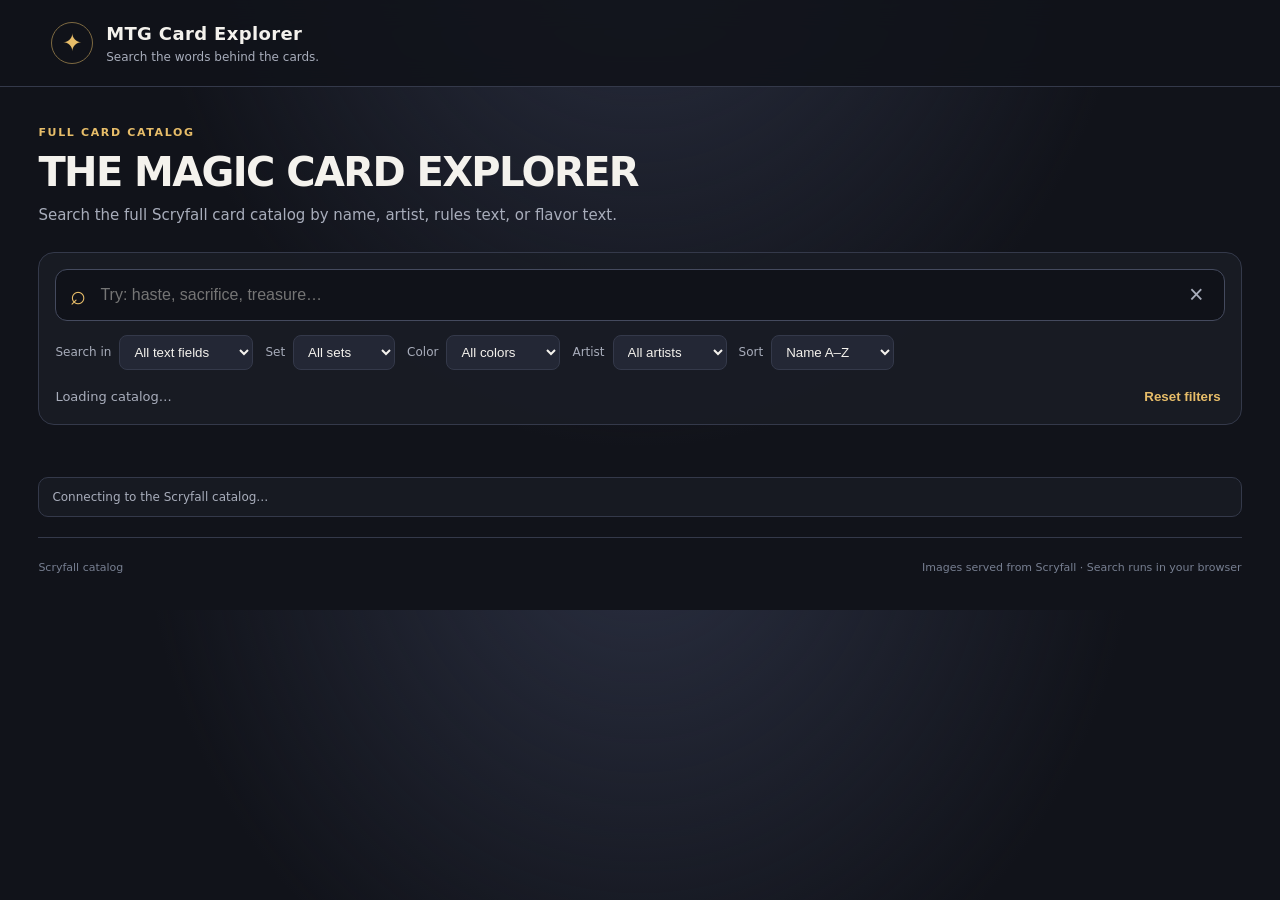
==== public/index.html @ 4f71cf9b "Add files via upload" ====
<!doctype html>
<!DOCTYPE html>

<html lang="en"><head><meta charset="utf-8"/><meta content="width=device-width,initial-scale=1" name="viewport"/><meta content="#101b35" name="theme-color"/><meta content="yes" name="apple-mobile-web-app-capable"/><meta content="MTG Explorer" name="apple-mobile-web-app-title"/><link href="site.webmanifest" rel="manifest"/><link href="[data-uri]" rel="icon" sizes="32x32" type="image/png"/><link href="[data-uri]" rel="apple-touch-icon" sizes="180x180"/><link href="[data-uri]" rel="apple-touch-icon-precomposed" sizes="180x180"/><title>MTG Card Explorer — Public Catalog</title><link href="styles.css?v=public1" rel="stylesheet"/></head>
<body><header class="top"><div class="brand"><div class="mana">✦</div><div><h1>MTG Card Explorer</h1><p>Search the words behind the cards.</p></div></div></header>
<main><section class="intro"><div><div class="eyebrow">FULL CARD CATALOG</div><h2>THE MAGIC CARD EXPLORER</h2><p>Search the full Scryfall card catalog by name, artist, rules text, or flavor text.</p></div></section>
<section class="controls"><label class="search"><span>⌕</span><input autocomplete="off" id="search" placeholder="Try: haste, sacrifice, treasure…" type="search"/><button aria-label="Clear search" id="clear" title="Clear search">×</button></label><div class="filters"><label>Search in<select id="scope"><option value="all">All text fields</option><option value="name">Card name</option><option value="text">Rules text</option><option value="flavor">Flavor text</option><option value="type">Card type</option><option value="artist">Artist</option></select></label><label>Set<select id="setFilter"><option value="">All sets</option></select></label><label>Color<select id="colorFilter"><option value="">All colors</option></select></label><label>Artist<select id="artistFilter"><option value="">All artists</option></select></label><label>Sort<select id="sort"><option value="name">Name A–Z</option><option value="name-desc">Name Z–A</option><option value="set">Set A–Z</option></select></label></div><div class="resultsbar"><span id="count">Loading catalog…</span><button class="textbtn" id="reset">Reset filters</button></div></section>
<section aria-live="polite" class="grid" id="grid"></section><div class="empty" hidden="" id="empty"><div class="emptyicon">⌕</div><h3>No cards found</h3><p>Try another word or clear one of the filters.</p></div><div class="sentinel" id="sentinel"></div>
<div class="catalogstatus" id="catalogStatus" role="status">Connecting to the Scryfall catalog…</div><footer><span id="catalogLabel">Scryfall catalog</span><span>Images served from Scryfall · Search runs in your browser</span></footer></main>
<div class="modal" hidden="" id="modal"><div class="shade" data-close="1"></div><article class="detail"><button aria-label="Show card image" class="viewmode" id="viewMode" type="button">▣ Image</button><button aria-label="Close card details" class="close" data-close="1">×</button><button aria-label="Previous card" class="navcard prev" id="prevCard">‹</button><button aria-label="Next card" class="navcard next" id="nextCard">›</button><div class="detailimage"><img alt="" id="detailImg"/></div><div class="detailbody"><div class="eyebrow" id="detailSet"></div><h2 id="detailName"></h2><div class="type" id="detailType"></div><h3>Rules text</h3><p class="cardtext" id="detailText"></p><div id="flavorBlock"><h3>Flavor text</h3><p class="flavor" id="detailFlavor"></p></div><div class="meta" id="detailMeta"></div></div></article></div>
<script src="app.js?v=public1"></script></body></html>
---- public/styles.css ----
*{box-sizing:border-box} :root{color-scheme:dark;--bg:#11131a;--panel:#1b1e28;--panel2:#232735;--text:#f4f2ed;--muted:#a8adbb;--line:#34394a;--gold:#e7bd69;--accent:#9fc8b4}body{margin:0;background:radial-gradient(ellipse at 50% -20%,#2b3042 0,transparent 55%),var(--bg);color:var(--text);font:15px/1.5 system-ui,-apple-system,Segoe UI,sans-serif}.top{display:flex;align-items:center;justify-content:space-between;gap:16px;padding:20px clamp(16px,4vw,54px);border-bottom:1px solid var(--line);background:#11131adf;position:sticky;top:0;z-index:5;backdrop-filter:blur(14px)}.brand{display:flex;align-items:center;gap:13px}.mana{display:grid;place-items:center;width:42px;height:42px;border:1px solid #7e6a42;border-radius:50%;color:var(--gold);font-size:24px}.brand h1{font-size:18px;margin:0;letter-spacing:.02em}.brand p{margin:1px 0 0;color:var(--muted);font-size:12px}.secondary,.textbtn{cursor:pointer;border:1px solid var(--line);background:var(--panel2);color:var(--text);padding:10px 14px;border-radius:10px;font-weight:650}.secondary:hover{border-color:var(--gold)}main{max-width:1500px;margin:auto;padding:0 clamp(14px,3vw,40px)}.intro{padding:38px 0 25px;display:flex;justify-content:space-between}.eyebrow{font-size:11px;letter-spacing:.15em;font-weight:800;color:var(--gold)}.intro h2{font-size:clamp(25px,4vw,40px);letter-spacing:-.04em;line-height:1.12;margin:8px 0 10px}.intro p{margin:0;color:var(--muted);max-width:660px}.controls{background:#191c25e8;border:1px solid var(--line);padding:16px;border-radius:16px;margin-bottom:22px}.search{display:flex;align-items:center;gap:12px;background:#101219;border:1px solid #444a5e;border-radius:12px;padding:0 14px;height:52px}.search span{font-size:27px;color:var(--gold)}.search input{min-width:0;flex:1;background:transparent;border:0;outline:0;color:var(--text);font-size:16px}.search button{border:0;background:transparent;color:var(--muted);font-size:25px;cursor:pointer}.filters{display:flex;gap:12px;flex-wrap:wrap;margin-top:14px}.filters label{display:flex;align-items:center;gap:8px;color:var(--muted);font-size:12px}.filters select{background:var(--panel2);border:1px solid var(--line);color:var(--text);border-radius:8px;padding:8px 27px 8px 10px;max-width:220px}.resultsbar{display:flex;align-items:center;justify-content:space-between;margin-top:15px;color:var(--muted);font-size:13px}.textbtn{border:0;background:transparent;color:var(--gold);padding:4px}.grid{display:grid;grid-template-columns:repeat(5,minmax(0,1fr));gap:18px}.card{min-width:0;background:linear-gradient(160deg,#202431,#171a22);border:1px solid #303648;border-radius:14px;padding:10px;cursor:pointer;transition:transform .15s,border-color .15s;overflow:hidden}.card:hover,.card:focus-visible{transform:translateY(-3px);border-color:#b99a5e;outline:none}.card img{width:100%;aspect-ratio:488/680;object-fit:contain;display:block;border-radius:8px;background:#0d0f14}.card .name{font-weight:750;line-height:1.25;margin:10px 2px 3px;font-size:14px}.card .set{font-size:11px;color:var(--gold);margin:0 2px 7px}.card .snippet{font-size:12px;color:#c4c8d2;line-height:1.4;margin:0 2px 4px;display:-webkit-box;-webkit-line-clamp:4;-webkit-box-orient:vertical;overflow:hidden;white-space:pre-line}.card .flavorsnippet{font-size:11px;color:#9da4b3;font-style:italic;margin:7px 2px 2px;display:-webkit-box;-webkit-line-clamp:2;-webkit-box-orient:vertical;overflow:hidden}.empty{text-align:center;padding:60px 20px;color:var(--muted)}.empty h3{color:var(--text);margin-bottom:0}.emptyicon{font-size:42px;color:var(--gold)}.sentinel{height:20px}footer{display:flex;justify-content:space-between;gap:14px;flex-wrap:wrap;border-top:1px solid var(--line);padding:22px 0 34px;color:#777f91;font-size:11px}.modal[hidden]{display:none}.modal{position:fixed;inset:0;z-index:10;display:grid;place-items:center;padding:20px}.shade{position:absolute;inset:0;background:#000c;backdrop-filter:blur(5px)}.detail{position:relative;display:grid;grid-template-columns:minmax(220px,360px) minmax(260px,440px);gap:25px;background:#1b1e28;border:1px solid #50566a;border-radius:18px;padding:24px;max-width:900px;width:min(100%,900px);max-height:90vh;overflow-y:auto;overflow-x:hidden;box-shadow:0 30px 100px #0009}.viewmode{display:none;position:absolute;left:12px;right:auto;top:12px;background:#2b3040;border:1px solid var(--line);color:white;border-radius:10px;padding:7px 9px;font-size:12px;font-weight:700;cursor:pointer;z-index:4}.viewmode:hover{border-color:var(--gold);color:var(--gold)}.close{position:absolute;right:12px;top:10px;background:#2b3040;border:1px solid var(--line);color:white;border-radius:50%;width:36px;height:36px;font-size:23px;cursor:pointer}.navcard{position:absolute;top:50%;transform:translateY(-50%);z-index:20;width:32px;height:46px;border:1px solid #50566a;background:#252a38e8;color:var(--text);border-radius:10px;font-size:34px;line-height:1;cursor:pointer;display:grid;place-items:center;box-shadow:0 8px 25px #0007}.navcard:hover:not(:disabled){border-color:var(--gold);color:var(--gold)}.navcard:disabled{opacity:.28;cursor:default}.navcard.prev{left:8px}.navcard.next{right:8px}.detailimage img{width:100%;display:block;border-radius:12px}.detailbody{padding:14px 8px 8px 0}.detailbody h2{font-size:28px;line-height:1.1;margin:7px 35px 8px 0}.type{color:#c6cbd7;margin-bottom:23px}.detailbody h3{font-size:12px;letter-spacing:.12em;text-transform:uppercase;color:var(--gold);margin:22px 0 7px}.cardtext{white-space:pre-line;margin:0}.flavor{white-space:pre-line;color:#b8bfcd;font-style:italic;margin:0}.meta{margin-top:22px;padding-top:15px;border-top:1px solid var(--line);font-size:12px;color:var(--muted)}@media(max-width:1150px){.grid{grid-template-columns:repeat(4,minmax(0,1fr))}}@media(max-width:900px){.navcard.prev{left:8px}.navcard.next{right:8px}}@media(max-width:820px){.grid{grid-template-columns:repeat(3,minmax(0,1fr));gap:12px}.intro{padding-top:27px}.detail{grid-template-columns:minmax(150px,40%) 1fr;gap:16px;padding:16px}.detailbody h2{font-size:22px}}@media(max-width:560px){.navcard{position:absolute;top:50%;bottom:auto;transform:translateY(-50%);width:30px;height:44px;font-size:30px;border-radius:9px}.navcard.prev{left:5px}.navcard.next{right:5px}.top{padding:12px 14px}.brand p{display:none}.brand h1{font-size:16px}.mana{width:35px;height:35px}.secondary{font-size:12px;padding:9px}.intro{padding:25px 0 20px}.controls{padding:11px}.filters{gap:8px}.filters label{flex:1;min-width:42%}.filters select{flex:1;min-width:0;max-width:none}.grid{grid-template-columns:repeat(2,minmax(0,1fr));gap:10px}.card{padding:7px;border-radius:11px}.card .name{font-size:13px}.card .snippet{-webkit-line-clamp:3}.detail{display:block;padding:14px;max-width:440px;width:min(100%,440px)}.detailimage{max-width:240px;margin:12px auto 18px}.detailbody{padding:0 5px 10px}.detailbody h2{margin-right:35px}.close{position:absolute;right:12px;top:10px;float:none;margin:0;z-index:8}}
.header-actions{display:flex;gap:9px;align-items:center;flex-wrap:wrap;justify-content:flex-end}.updatebtn{border-color:#7e6a42;color:#f0d49a}.catalogstatus{margin:10px 0 20px;padding:10px 13px;border:1px solid var(--line);border-radius:10px;background:#171a22;color:var(--muted);font-size:12px}.catalogstatus:empty{display:none}.sourcebadge{display:inline-block;border:1px solid #3c6658;color:#bce7d5;border-radius:5px;padding:1px 5px;font-size:9px;text-transform:uppercase;letter-spacing:.06em;margin:0 2px 5px}.card .printing{font-size:10px;color:#aeb6c7;margin:0 2px 6px}.card .snippet{white-space:pre-line}.@media(max-width:560px){.navcard{position:absolute;top:50%;bottom:auto;transform:translateY(-50%);width:30px;height:44px;font-size:30px;border-radius:9px}.navcard.prev{left:5px}.navcard.next{right:5px}.header-actions{gap:6px}.header-actions .secondary{padding:8px 9px;font-size:11px}.top{align-items:flex-start}.catalogstatus{font-size:11px}}

@media(max-width:560px){
  .modal{padding:5px}
  .viewmode{display:block}
  .detail.image-only{display:flex;align-items:center;justify-content:center;width:min(calc(100vw - 10px),420px);max-width:none;height:calc(100vh - 10px);max-height:calc(100vh - 10px);padding:10px;overflow:hidden}
  .detail.image-only .detailimage{width:100%;height:100%;max-width:none;margin:0;display:flex;align-items:center;justify-content:center}
  .detail.image-only .detailimage img{width:auto;max-width:100%;height:auto;max-height:100%;object-fit:contain;border-radius:10px}
  .detail.image-only .detailbody{display:none}
  .detail.image-only .navcard{z-index:6}
  .detail.image-only .close{position:absolute;right:12px;top:10px;z-index:8}
  .detail.image-only .viewmode{position:absolute;left:12px;right:auto;top:12px;z-index:8}
}

.collectiontoggle{display:flex!important;align-items:center;gap:8px!important;padding:7px 10px;border:1px solid #66583a;border-radius:9px;background:#28251e;color:#f0d49a!important;font-size:12px!important;font-weight:700;cursor:pointer}.collectiontoggle input{accent-color:#e7bd69;width:16px;height:16px;cursor:pointer}.ownedbadge{display:inline-block;border:1px solid #3c6658;color:#bce7d5;background:#192b26;border-radius:5px;padding:2px 6px;font-size:10px;font-weight:700;margin:0 2px 6px}
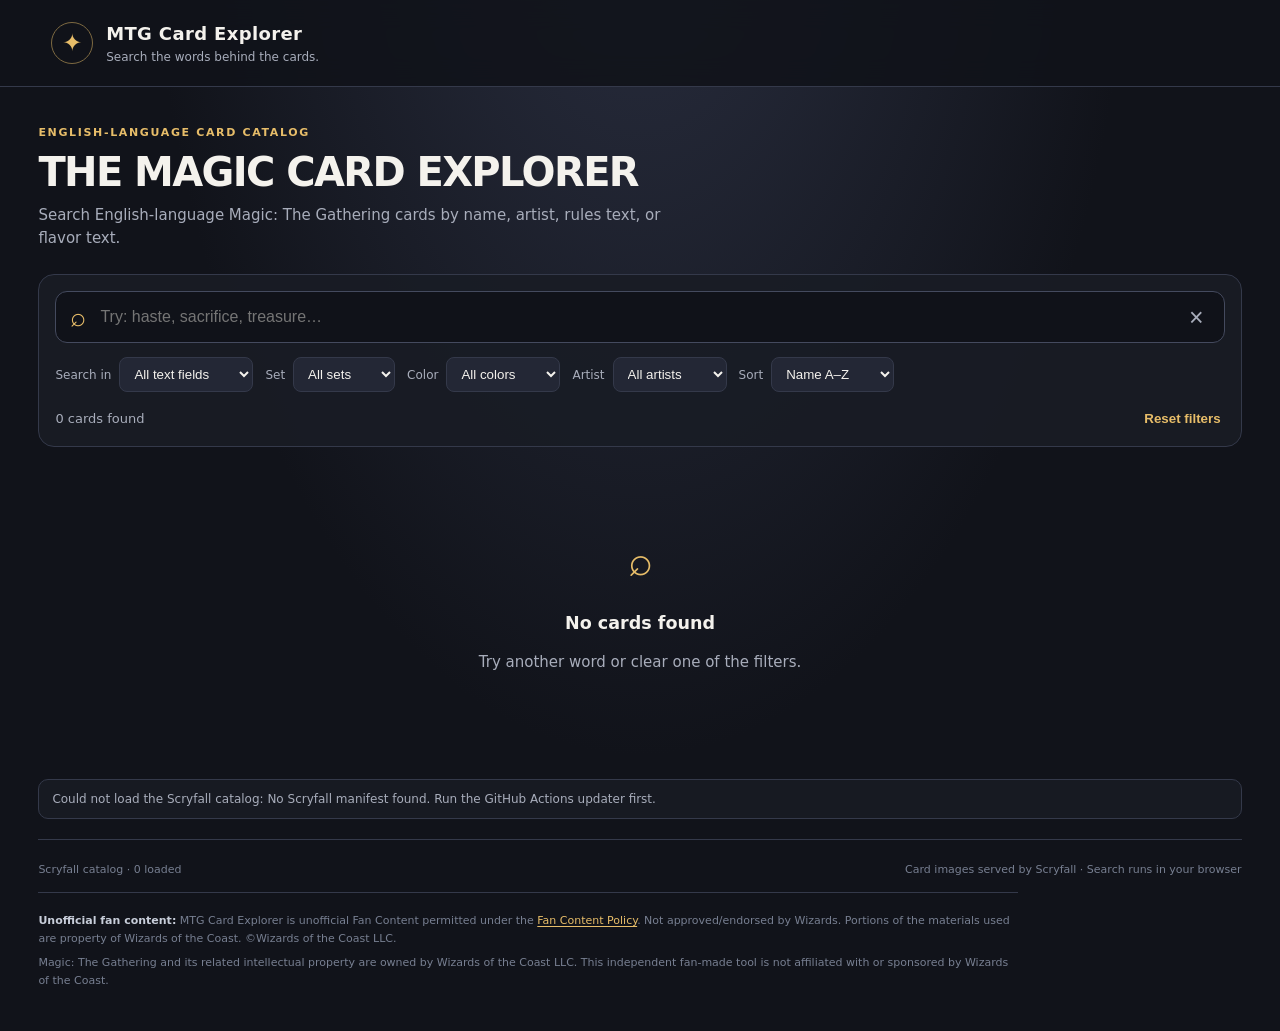
==== commit e09b3685: "Add files via upload" ====
--- a/public/index.html
+++ b/public/index.html
@@ -1,11 +1,17 @@
 <!doctype html>
-<!DOCTYPE html>
 
-<html lang="en"><head><meta charset="utf-8"/><meta content="width=device-width,initial-scale=1" name="viewport"/><meta content="#101b35" name="theme-color"/><meta content="yes" name="apple-mobile-web-app-capable"/><meta content="MTG Explorer" name="apple-mobile-web-app-title"/><link href="site.webmanifest" rel="manifest"/><link href="[data-uri]" rel="icon" sizes="32x32" type="image/png"/><link href="[data-uri]" rel="apple-touch-icon" sizes="180x180"/><link href="[data-uri]" rel="apple-touch-icon-precomposed" sizes="180x180"/><title>MTG Card Explorer — Public Catalog</title><link href="styles.css?v=public1" rel="stylesheet"/></head>
+<html lang="en"><head><meta charset="utf-8"/><meta content="width=device-width,initial-scale=1" name="viewport"/><meta content="#101b35" name="theme-color"/><meta name="description" content="Search English-language Magic: The Gathering cards by name, artist, rules text, and flavor text. Browse card details and images in your browser."/><meta property="og:type" content="website"/><meta property="og:title" content="MTG Card Explorer — Search the Words Behind the Cards"/><meta property="og:description" content="Search English-language Magic cards by name, artist, rules text, and flavor text."/><meta property="og:url" content="https://mtg-card-explorer.pages.dev/"/><meta property="og:image" content="https://mtg-card-explorer.pages.dev/social-preview.png"/><meta property="og:image:width" content="1200"/><meta property="og:image:height" content="630"/><meta property="og:image:alt" content="MTG Card Explorer — Search the words behind the cards."/><meta name="twitter:card" content="summary_large_image"/><meta name="twitter:title" content="MTG Card Explorer — Search the Words Behind the Cards"/><meta name="twitter:description" content="Search English-language Magic cards by name, artist, rules text, and flavor text."/><meta name="twitter:image" content="https://mtg-card-explorer.pages.dev/social-preview.png"/><meta content="yes" name="apple-mobile-web-app-capable"/><meta content="MTG Explorer" name="apple-mobile-web-app-title"/><link href="site.webmanifest" rel="manifest"/><link href="[data-uri]" rel="icon" sizes="32x32" type="image/png"/><link href="[data-uri]" rel="apple-touch-icon" sizes="180x180"/><link href="[data-uri]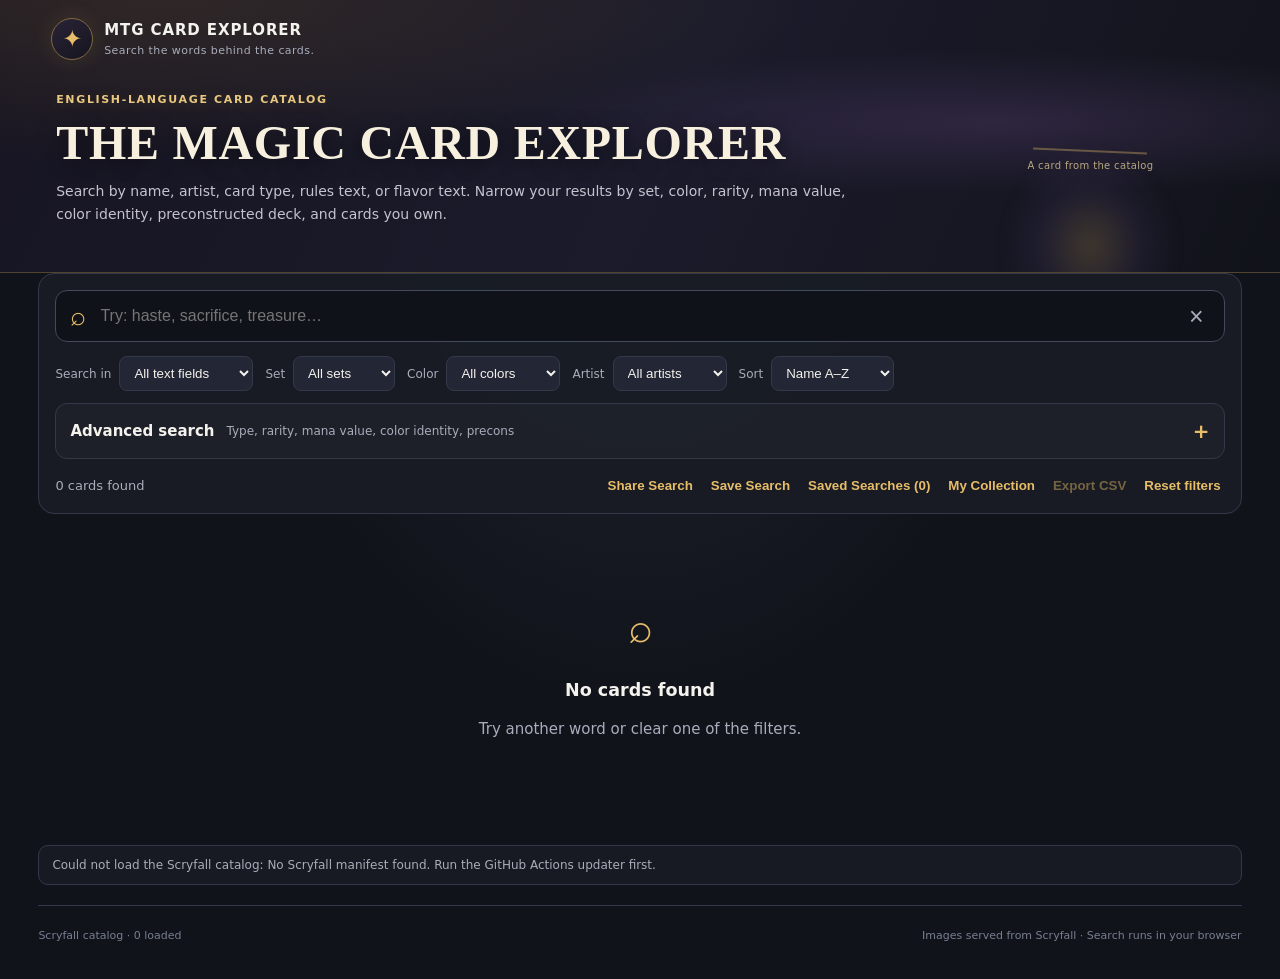
==== commit 222f7c1a: "Add files via upload" ====
--- a/public/index.html
+++ b/public/index.html
@@ -1,17 +1,27 @@
 <!doctype html>
+<!DOCTYPE html>
 
-<html lang="en"><head><meta charset="utf-8"/><meta content="width=device-width,initial-scale=1" name="viewport"/><meta content="#101b35" name="theme-color"/><meta name="description" content="Search English-language Magic: The Gathering cards by name, artist, rules text, and flavor text. Browse card details and images in your browser."/><meta property="og:type" content="website"/><meta property="og:title" content="MTG Card Explorer — Search the Words Behind the Cards"/><meta property="og:description" content="Search English-language Magic cards by name, artist, rules text, and flavor text."/><meta property="og:url" content="https://mtg-card-explorer.pages.dev/"/><meta property="og:image" content="https://mtg-card-explorer.pages.dev/social-preview.png"/><meta property="og:image:width" content="1200"/><meta property="og:image:height" content="630"/><meta property="og:image:alt" content="MTG Card Explorer — Search the words behind the cards."/><meta name="twitter:card" content="summary_large_image"/><meta name="twitter:title" content="MTG Card Explorer — Search the Words Behind the Cards"/><meta name="twitter:description" content="Search English-language Magic cards by name, artist, rules text, and flavor text."/><meta name="twitter:image" content="https://mtg-card-explorer.pages.dev/social-preview.png"/><meta content="yes" name="apple-mobile-web-app-capable"/><meta content="MTG Explorer" name="apple-mobile-web-app-title"/><link href="site.webmanifest" rel="manifest"/><link href="[data-uri]" rel="icon" sizes="32x32" type="image/png"/><link href="[data-uri]" rel="apple-touch-icon" sizes="180x180"/><link href="[data-uri]" rel="apple-touch-icon-precomposed" sizes="180x180"/><title>MTG Card Explorer — Public Catalog</title><link href="styles.css?v=public1" rel="stylesheet"/></head>
-<body><header class="top"><div class="brand"><div class="mana">✦</div><div><h1>MTG Card Explorer</h1><p>Search the words behind the cards.</p></div></div></header>
-<main><section class="intro"><div><div class="eyebrow">ENGLISH-LANGUAGE CARD CATALOG</div><h2>THE MAGIC CARD EXPLORER</h2><p>Search English-language Magic: The Gathering cards by name, artist, rules text, or flavor text.</p></div></section>
+<html lang="en"><head><meta charset="utf-8"/><meta content="width=device-width,initial-scale=1" name="viewport"/><meta content="#101b35" name="theme-color"/><meta content="yes" name="apple-mobile-web-app-capable"/><meta content="MTG Explorer" name="apple-mobile-web-app-title"/><link href="site.webmanifest" rel="manifest"/><link href="[data-uri]" rel="icon" sizes="32x32" type="image/png"/><link href="[data-uri]" rel="apple-touch-icon" sizes="180x180"/><link href="[data-uri]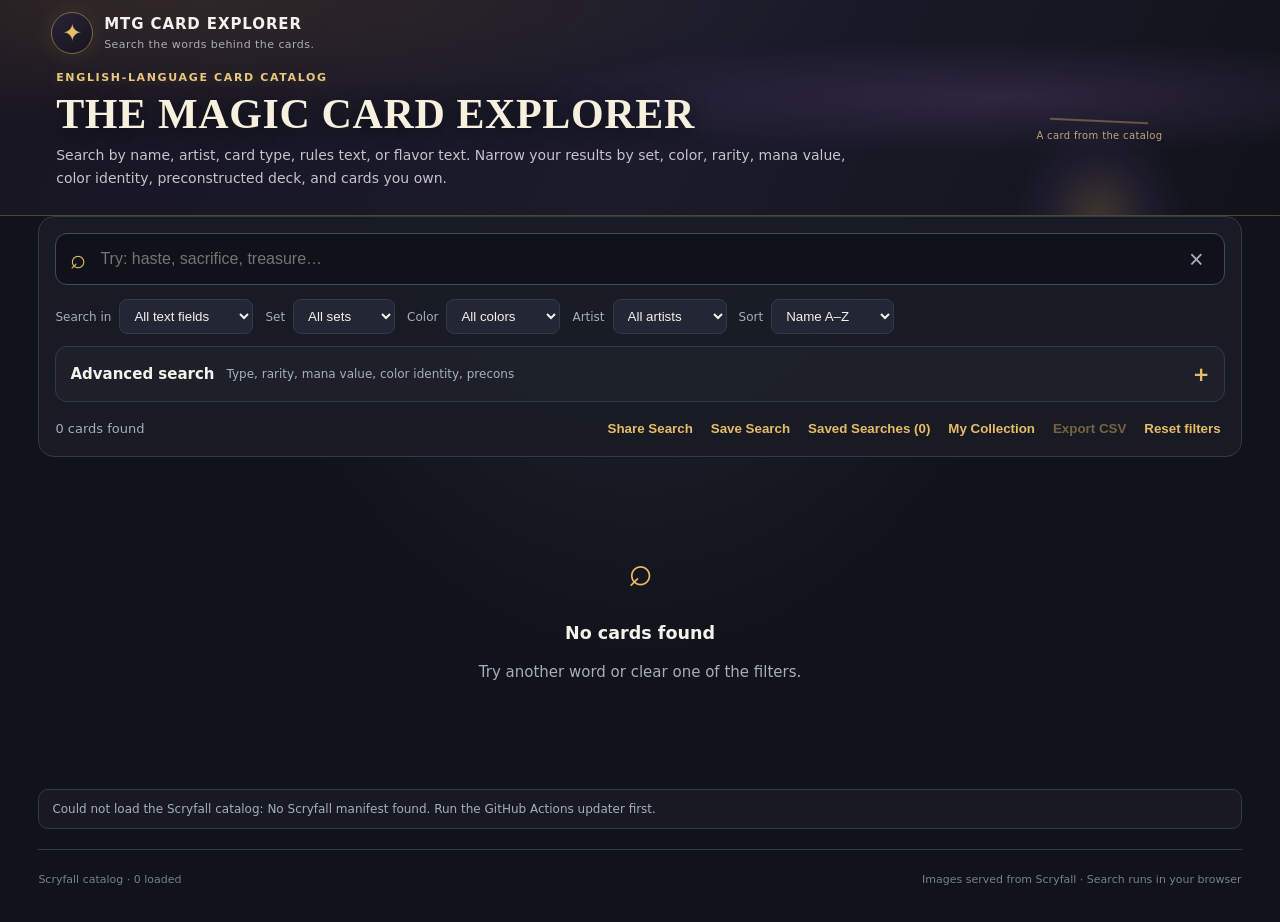
==== commit 0a094470: "Add files via upload" ====
--- a/public/index.html
+++ b/public/index.html
@@ -1,7 +1,7 @@
 <!doctype html>
 <!DOCTYPE html>
 
-<html lang="en"><head><meta charset="utf-8"/><meta content="width=device-width,initial-scale=1" name="viewport"/><meta content="#101b35" name="theme-color"/><meta content="yes" name="apple-mobile-web-app-capable"/><meta content="MTG Explorer" name="apple-mobile-web-app-title"/><link href="site.webmanifest" rel="manifest"/><link href="[data-uri]" rel="icon" sizes="32x32" type="image/png"/><link href="[data-uri]" rel="apple-touch-icon" sizes="180x180"/><link href="[data-uri]" rel="apple-touch-icon-precomposed" sizes="180x180"/><title>MTG Card Explorer — Public Catalog</title><link href="styles.css?v=hero20261119" rel="stylesheet"/></head>
+<html lang="en"><head><meta charset="utf-8"/><meta content="width=device-width,initial-scale=1" name="viewport"/><meta content="#101b35" name="theme-color"/><meta content="yes" name="apple-mobile-web-app-capable"/><meta content="MTG Explorer" name="apple-mobile-web-app-title"/><link href="site.webmanifest" rel="manifest"/><link href="[data-uri]" rel="icon" sizes="32x32" type="image/png"/><link href="[data-uri]" rel="apple-touch-icon" sizes="180x180"/><link href="[data-uri]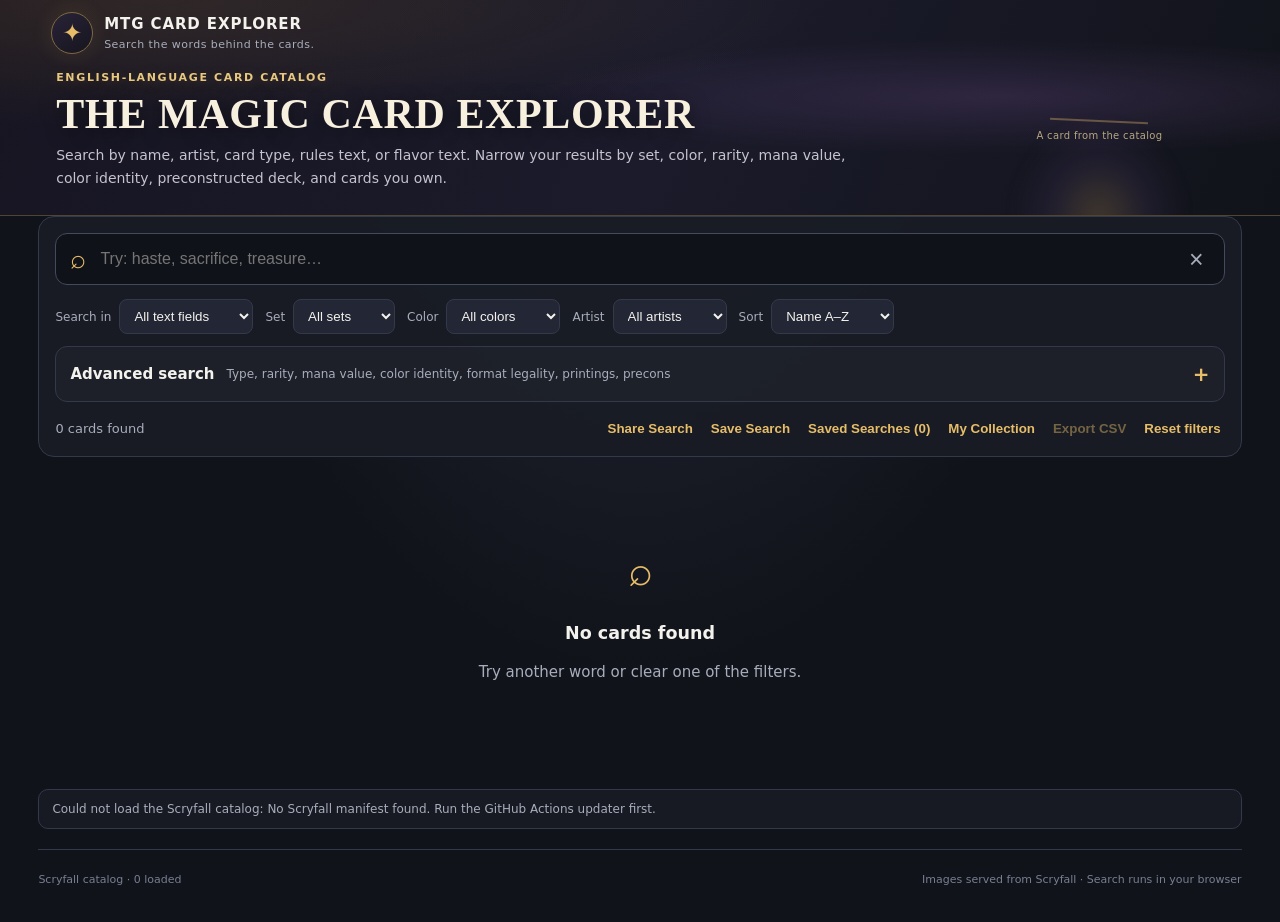
==== commit 6b3e208a: "Add files via upload" ====
--- a/public/index.html
+++ b/public/index.html
@@ -24,4 +24,4 @@
 <section aria-live="polite" class="grid" id="grid"></section><div class="empty" hidden="" id="empty"><div class="emptyicon">⌕</div><h3>No cards found</h3><p>Try another word or clear one of the filters.</p></div><div class="sentinel" id="sentinel"></div>
 <div class="catalogstatus" id="catalogStatus" role="status">Connecting to the Scryfall catalog…</div><footer><span id="catalogLabel">Scryfall catalog</span><span>Images served from Scryfall · Search runs in your browser</span></footer></main>
 <div class="modal" hidden="" id="modal"><div class="shade" data-close="1"></div><article class="detail"><button aria-label="Show card image" class="viewmode" id="viewMode" type="button">▣ Image</button><button aria-label="Close card details" class="close" data-close="1">×</button><button aria-label="Previous card" class="navcard prev" id="prevCard">‹</button><button aria-label="Next card" class="navcard next" id="nextCard">›</button><div class="detailimage"><img alt="" id="detailImg"/></div><div class="detailbody"><div class="eyebrow" id="detailSet"></div><h2 id="detailName"></h2><div class="type" id="detailType"></div><h3>Rules text</h3><p class="cardtext" id="detailText"></p><div id="flavorBlock"><h3>Flavor text</h3><p class="flavor" id="detailFlavor"></p></div><div class="meta" id="detailMeta"></div></div></article></div>
-<script src="app.js?v=hero20261119b"></script></body></html>
+<script src="app.js?v=advanced-legality-printings-v18"></script></body></html>
